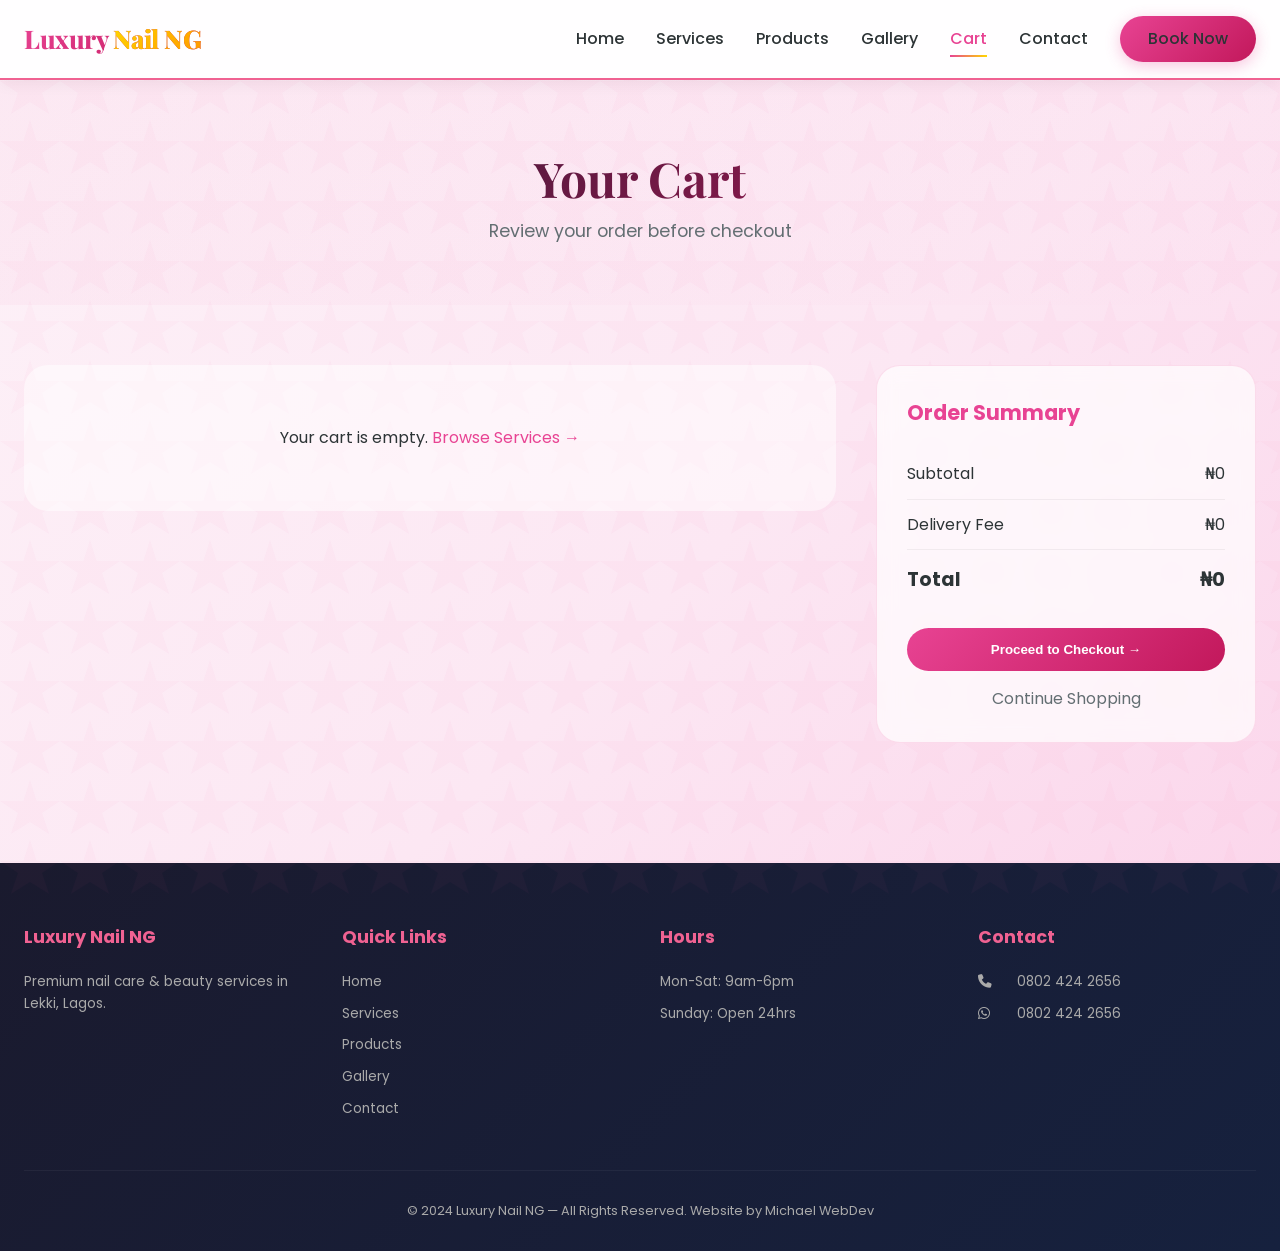
==== cart.html @ 8c087f63 "Create cart.html" ====
<!DOCTYPE html>
<html lang="en">
<head>
    <meta charset="UTF-8">
    <meta name="viewport" content="width=device-width, initial-scale=1.0, maximum-scale=1.0, user-scalable=yes">
    <title>Cart | Luxury Nail NG</title>
    <link href="https://fonts.googleapis.com/css2?family=Playfair+Display:wght@400;500;600;700;800;900&family=Poppins:wght@300;400;500;600;700;800&display=swap" rel="stylesheet">
    <link rel="stylesheet" href="https://cdnjs.cloudflare.com/ajax/libs/font-awesome/6.5.1/css/all.min.css">
    <link rel="stylesheet" href="style.css">
</head>
<body>
    <nav class="navbar"><div class="nav-container"><a href="index.html" class="logo">Luxury <span>Nail NG</span></a><div class="nav-links"><a href="index.html">Home</a><a href="services.html">Services</a><a href="products.html">Products</a><a href="gallery.html">Gallery</a><a href="cart.html" class="active">Cart <span id="nav-cart-count" class="cart-badge">0</span></a><a href="contact.html">Contact</a><a href="contact.html" class="btn-book">Book Now</a></div><div class="mobile-menu-btn"><i class="fas fa-bars"></i></div></div></nav>

    <section class="page-header"><div class="container"><h1>Your Cart</h1><p>Review your order before checkout</p></div></section>

    <section class="cart-section"><div class="container"><div class="cart-grid"><div class="cart-items" id="cart-items"><div class="empty-cart">Your cart is empty. <a href="services.html">Browse Services →</a></div></div><div class="order-summary-card"><h3>Order Summary</h3><div class="summary-row"><span>Subtotal</span><span id="subtotal">₦0</span></div><div class="summary-row"><span>Delivery Fee</span><span id="delivery-fee">₦0</span></div><div class="summary-row total"><span>Total</span><span id="total">₦0</span></div><button class="btn-checkout-full" onclick="proceedToCheckout()">Proceed to Checkout →</button><a href="services.html" class="btn-continue">Continue Shopping</a></div></div></div></section>

    <div id="checkout-modal" class="modal"><div class="modal-content"><h2 class="modal-title">Complete Your Order</h2><div id="order-summary" class="order-summary"></div><div class="form-group"><input type="text" id="customer-name" placeholder="Your Full Name" required></div><div class="form-group"><input type="tel" id="customer-phone" placeholder="Phone Number" required></div><div class="form-group"><select id="order-type"><option value="Pickup">Pickup at Store</option><option value="Delivery">Delivery</option></select></div><div class="form-group" id="address-field" style="display:none"><input type="text" id="delivery-address" placeholder="Delivery Address"></div><div class="modal-actions"><button class="modal-btn cancel" onclick="closeCheckout()">Cancel</button><button class="modal-btn primary" onclick="submitOrder()">Send to WhatsApp →</button></div></div></div>

    <footer class="footer"><div class="container"><div class="footer-grid"><div class="footer-col"><h4>Luxury Nail NG</h4><p>Premium nail care & beauty services in Lekki, Lagos.</p></div><div class="footer-col"><h4>Quick Links</h4><p><a href="index.html">Home</a></p><p><a href="services.html">Services</a></p><p><a href="products.html">Products</a></p><p><a href="gallery.html">Gallery</a></p><p><a href="contact.html">Contact</a></p></div><div class="footer-col"><h4>Hours</h4><p>Mon-Sat: 9am-6pm</p><p>Sunday: Open 24hrs</p></div><div class="footer-col"><h4>Contact</h4><p><i class="fas fa-phone"></i> 0802 424 2656</p><p><i class="fab fa-whatsapp"></i> 0802 424 2656</p></div></div><div class="footer-bottom"><p>© 2024 Luxury Nail NG — All Rights Reserved. Website by Michael WebDev</p></div></div></footer>

    <script src="cart-manager.js"></script>
    <script>
        const WHATSAPP_NUMBER = '2348024242656';
        function getCart() { return JSON.parse(localStorage.getItem('luxurynail_cart') || '[]'); }
        function saveCart(cart) { localStorage.setItem('luxurynail_cart', JSON.stringify(cart)); updateNavCartCount(); }
        function displayCart() { const cart = getCart(); const container = document.getElementById('cart-items'); if (cart.length === 0) { container.innerHTML = '<div class="empty-cart">Your cart is empty. <a href="services.html">Browse Services →</a></div>'; updateSummary(0); return; } const grouped = {}; cart.forEach(item => { if (!grouped[item.name]) grouped[item.name] = { quantity: 0, price: item.price }; grouped[item.name].quantity += item.quantity; }); let subtotal = 0, html = ''; for (const [name, data] of Object.entries(grouped)) { const itemTotal = data.price * data.quantity; subtotal += itemTotal; html += `<div class="cart-item"><div class="cart-item-info"><h4>${name}</h4><div class="cart-item-price">₦${data.price.toLocaleString()} each</div></div><div class="cart-item-actions"><div class="quantity-control"><button onclick="updateQuantity('${name.replace(/'/g, "\\'")}', ${data.price}, -1)">-</button><span>${data.quantity}</span><button onclick="updateQuantity('${name.replace(/'/g, "\\'")}', ${data.price}, 1)">+</button></div><div class="cart-item-total">₦${itemTotal.toLocaleString()}</div><button class="remove-btn" onclick="removeItem('${name.replace(/'/g, "\\'")}')">🗑️</button></div></div>`; } container.innerHTML = html; updateSummary(subtotal); }
        function updateSummary(subtotal) { document.getElementById('subtotal').innerHTML = `₦${subtotal.toLocaleString()}`; document.getElementById('delivery-fee').innerHTML = `₦0`; document.getElementById('total').innerHTML = `₦${subtotal.toLocaleString()}`; }
        function updateQuantity(name, price, change) { let cart = getCart(); const idx = cart.findIndex(i => i.name === name); if (idx !== -1) { const newQty = cart[idx].quantity + change; if (newQty <= 0) cart.splice(idx, 1); else cart[idx].quantity = newQty; } else if (change > 0) cart.push({ name, price, quantity: 1 }); saveCart(cart); displayCart(); }
        function removeItem(name) { let cart = getCart(); cart = cart.filter(i => i.name !== name); saveCart(cart); displayCart(); }
        function updateNavCartCount() { const cart = getCart(); const count = cart.reduce((s,i) => s + i.quantity, 0); const badge = document.getElementById('nav-cart-count'); if (badge) { badge.textContent = count; badge.style.display = count > 0 ? 'inline-block' : 'none'; } }
        function proceedToCheckout() { if (getCart().length === 0) { alert('Your cart is empty'); return; } openCheckout(); }
        function openCheckout() { const cart = getCart(); const modal = document.getElementById('checkout-modal'); const summaryDiv = document.getElementById('order-summary'); const grouped = {}; cart.forEach(i => { if (!grouped[i.name]) grouped[i.name] = { quantity: 0, price: i.price }; grouped[i.name].quantity += i.quantity; }); let total = 0, html = ''; for (const [name, data] of Object.entries(grouped)) { const itemTotal = data.price * data.quantity; total += itemTotal; html += `<div class="summary-item"><span>${data.quantity}x ${name}</span><span>₦${itemTotal.toLocaleString()}</span></div>`; } html += `<div class="summary-total"><span>Total</span><span>₦${total.toLocaleString()}</span></div>`; summaryDiv.innerHTML = html; modal.classList.add('active'); }
        function closeCheckout() { document.getElementById('checkout-modal').classList.remove('active'); }
        function submitOrder() { const name = document.getElementById('customer-name').value.trim(); const phone = document.getElementById('customer-phone').value.trim(); const orderType = document.getElementById('order-type').value; const address = document.getElementById('delivery-address').value.trim(); if (!name || !phone) { alert('Please enter your name and phone number'); return; } if (orderType === 'Delivery' && !address) { alert('Please enter your delivery address'); return; } const cart = getCart(); const grouped = {}; cart.forEach(i => { if (!grouped[i.name]) grouped[i.name] = { quantity: 0, price: i.price }; grouped[i.name].quantity += i.quantity; }); let orderDetails = '', total = 0; for (const [name, data] of Object.entries(grouped)) { const itemTotal = data.price * data.quantity; total += itemTotal; orderDetails += `${data.quantity}x ${name} - ₦${itemTotal.toLocaleString()}%0A`; } let message = `*LUXURY NAIL NG - NEW ORDER*%0A%0A*Customer:* ${name}%0A*Phone:* ${phone}%0A*Order Type:* ${orderType}%0A${orderType === 'Delivery' ? `*Delivery Address:* ${address}%0A` : ''}%0A*ORDER DETAILS:*%0A${orderDetails}%0A*TOTAL: ₦${total.toLocaleString()}*%0A%0AThank you for choosing Luxury Nail NG! 💅`; window.open(`https://wa.me/${WHATSAPP_NUMBER}?text=${message}`, '_blank'); localStorage.removeItem('luxurynail_cart'); updateNavCartCount(); closeCheckout(); displayCart(); }
        document.getElementById('order-type')?.addEventListener('change', function() { document.getElementById('address-field').style.display = this.value === 'Delivery' ? 'block' : 'none'; });
        document.getElementById('checkout-modal')?.addEventListener('click', function(e) { if (e.target === this) closeCheckout(); });
        document.querySelector('.mobile-menu-btn')?.addEventListener('click', function() { const l = document.querySelector('.nav-links'); if (l.style.display === 'flex') l.style.display = 'none'; else { l.style.display = 'flex'; l.style.flexDirection = 'column'; l.style.position = 'absolute'; l.style.top = '70px'; l.style.left = '0'; l.style.right = '0'; l.style.backgroundColor = '#fff'; l.style.padding = '24px'; l.style.boxShadow = '0 10px 25px rgba(0,0,0,0.1)'; } });
        displayCart(); updateNavCartCount();
    </script>
</body>
</html>
---- style.css ----
:root {
    --primary: #e84393;
    --primary-light: #f06292;
    --primary-dark: #c2185b;
    --secondary: #ffd700;
    --secondary-light: #ffed4a;
    --dark: #1a1a2e;
    --dark-light: #16213e;
    --white: #ffffff;
    --gray: #f5f5f5;
    --gray-dark: #e0e0e0;
    --text-dark: #2d3436;
    --text-light: #636e72;
    --shadow-sm: 0 4px 15px rgba(0,0,0,0.05);
    --shadow-md: 0 10px 30px rgba(0,0,0,0.1);
    --shadow-lg: 0 20px 50px rgba(0,0,0,0.15);
    --transition: all 0.3s ease;
}

* {
    margin: 0;
    padding: 0;
    box-sizing: border-box;
}

body {
    font-family: 'Poppins', sans-serif;
    background: linear-gradient(135deg, #fdf2f8 0%, #fce7f3 50%, #fbcfe8 100%);
    color: var(--text-dark);
    line-height: 1.6;
    min-height: 100vh;
}

/* Premium Background Pattern */
body::before {
    content: '';
    position: fixed;
    top: 0;
    left: 0;
    right: 0;
    bottom: 0;
    background-image: url('data:image/svg+xml,<svg xmlns="http://www.w3.org/2000/svg" viewBox="0 0 100 100" opacity="0.03"><path fill="%23e84393" d="M50,0 L61,35 L100,35 L70,55 L82,90 L50,70 L18,90 L30,55 L0,35 L39,35 Z"/></svg>');
    background-repeat: repeat;
    background-size: 60px;
    pointer-events: none;
    z-index: 0;
}

.container {
    max-width: 1400px;
    margin: 0 auto;
    padding: 0 24px;
    position: relative;
    z-index: 1;
}

/* Navigation */
.navbar {
    position: fixed;
    top: 0;
    width: 100%;
    background: rgba(255, 255, 255, 0.95);
    backdrop-filter: blur(12px);
    box-shadow: var(--shadow-sm);
    z-index: 1000;
    padding: 16px 0;
    border-bottom: 2px solid var(--primary-light);
}

.nav-container {
    display: flex;
    justify-content: space-between;
    align-items: center;
    max-width: 1400px;
    margin: 0 auto;
    padding: 0 24px;
}

.logo {
    font-family: 'Playfair Display', serif;
    font-size: 1.6rem;
    font-weight: 800;
    background: linear-gradient(135deg, var(--primary), var(--primary-dark));
    -webkit-background-clip: text;
    background-clip: text;
    color: transparent;
    text-decoration: none;
    letter-spacing: -0.5px;
}

.logo span {
    background: linear-gradient(135deg, var(--secondary), #ff9800);
    -webkit-background-clip: text;
    background-clip: text;
    color: transparent;
}

.nav-links {
    display: flex;
    gap: 32px;
    align-items: center;
}

.nav-links a {
    color: var(--text-dark);
    text-decoration: none;
    font-weight: 500;
    transition: var(--transition);
    position: relative;
}

.nav-links a:hover,
.nav-links a.active {
    color: var(--primary);
}

.nav-links a::after {
    content: '';
    position: absolute;
    bottom: -5px;
    left: 0;
    width: 0;
    height: 2px;
    background: linear-gradient(90deg, var(--primary), var(--secondary));
    transition: var(--transition);
}

.nav-links a:hover::after,
.nav-links a.active::after {
    width: 100%;
}

.cart-badge {
    background: var(--primary);
    color: white;
    border-radius: 50%;
    padding: 2px 8px;
    font-size: 0.7rem;
    font-weight: bold;
    margin-left: 5px;
}

.btn-book {
    background: linear-gradient(135deg, var(--primary), var(--primary-dark));
    color: white;
    padding: 10px 28px;
    border-radius: 40px;
    text-decoration: none;
    font-weight: 600;
    transition: var(--transition);
    box-shadow: 0 4px 15px rgba(232, 67, 147, 0.3);
}

.btn-book:hover {
    transform: translateY(-2px);
    box-shadow: 0 8px 25px rgba(232, 67, 147, 0.4);
}

.mobile-menu-btn {
    display: none;
    font-size: 1.5rem;
    cursor: pointer;
    color: var(--text-dark);
}

/* Hero Section */
.hero {
    min-height: 100vh;
    display: flex;
    align-items: center;
    position: relative;
    overflow: hidden;
    padding-top: 80px;
}

.hero::before {
    content: '';
    position: absolute;
    top: -50%;
    right: -30%;
    width: 80%;
    height: 150%;
    background: radial-gradient(circle, rgba(232,67,147,0.08) 0%, transparent 70%);
    border-radius: 50%;
    pointer-events: none;
}

.hero::after {
    content: '';
    position: absolute;
    bottom: -30%;
    left: -20%;
    width: 60%;
    height: 100%;
    background: radial-gradient(circle, rgba(255,215,0,0.06) 0%, transparent 70%);
    border-radius: 50%;
    pointer-events: none;
}

.hero-content {
    max-width: 700px;
    position: relative;
    z-index: 1;
}

.hero h1 {
    font-family: 'Playfair Display', serif;
    font-size: 4.5rem;
    font-weight: 800;
    margin-bottom: 20px;
    line-height: 1.2;
}

.hero h1 span {
    background: linear-gradient(135deg, var(--primary), var(--primary-dark));
    -webkit-background-clip: text;
    background-clip: text;
    color: transparent;
}

.hero p {
    font-size: 1.2rem;
    color: var(--text-light);
    margin-bottom: 30px;
}

.hero-badges {
    display: flex;
    gap: 15px;
    flex-wrap: wrap;
    margin-bottom: 40px;
}

.hero-badge {
    background: rgba(255, 255, 255, 0.8);
    backdrop-filter: blur(10px);
    padding: 8px 20px;
    border-radius: 40px;
    font-size: 0.85rem;
    font-weight: 500;
    box-shadow: var(--shadow-sm);
    border: 1px solid rgba(232,67,147,0.2);
}

.hero-badge i {
    color: var(--primary);
    margin-right: 8px;
}

.hero-buttons {
    display: flex;
    gap: 20px;
    flex-wrap: wrap;
}

.btn-primary {
    background: linear-gradient(135deg, var(--primary), var(--primary-dark));
    color: white;
    padding: 14px 35px;
    border-radius: 50px;
    text-decoration: none;
    font-weight: 600;
    transition: var(--transition);
    display: inline-block;
    box-shadow: 0 5px 20px rgba(232,67,147,0.3);
}

.btn-primary:hover {
    transform: translateY(-2px);
    box-shadow: 0 8px 30px rgba(232,67,147,0.4);
}

.btn-secondary {
    background: transparent;
    border: 2px solid var(--primary);
    color: var(--primary);
    padding: 12px 33px;
    border-radius: 50px;
    text-decoration: none;
    font-weight: 600;
    transition: var(--transition);
    display: inline-block;
}

.btn-secondary:hover {
    background: var(--primary);
    color: white;
    transform: translateY(-2px);
}

/* Features Section */
.features-section {
    padding: 80px 0;
    background: linear-gradient(180deg, transparent 0%, rgba(232,67,147,0.03) 100%);
}

.features-grid {
    display: grid;
    grid-template-columns: repeat(auto-fit, minmax(260px, 1fr));
    gap: 30px;
}

.feature-card {
    background: rgba(255, 255, 255, 0.7);
    backdrop-filter: blur(10px);
    padding: 35px 25px;
    border-radius: 24px;
    text-align: center;
    transition: var(--transition);
    border: 1px solid rgba(232,67,147,0.15);
    box-shadow: var(--shadow-sm);
}

.feature-card:hover {
    transform: translateY(-5px);
    border-color: var(--primary-light);
    box-shadow: var(--shadow-md);
}

.feature-card i {
    font-size: 2.5rem;
    background: linear-gradient(135deg, var(--primary), var(--secondary));
    -webkit-background-clip: text;
    background-clip: text;
    color: transparent;
    margin-bottom: 15px;
}

.feature-card h3 {
    font-size: 1.2rem;
    margin-bottom: 10px;
}

.feature-card p {
    color: var(--text-light);
    font-size: 0.9rem;
}

/* Section Titles */
.section-title {
    font-family: 'Playfair Display', serif;
    font-size: 2.5rem;
    text-align: center;
    margin-bottom: 15px;
    background: linear-gradient(135deg, var(--dark), var(--primary-dark));
    -webkit-background-clip: text;
    background-clip: text;
    color: transparent;
}

.section-subtitle {
    text-align: center;
    color: var(--text-light);
    margin-bottom: 50px;
    font-size: 1.1rem;
}

/* Services Preview */
.services-preview {
    padding: 80px 0;
}

.preview-grid {
    display: grid;
    grid-template-columns: repeat(auto-fit, minmax(300px, 1fr));
    gap: 30px;
}

.preview-card {
    background: rgba(255, 255, 255, 0.7);
    backdrop-filter: blur(10px);
    padding: 40px 30px;
    border-radius: 24px;
    text-align: center;
    transition: var(--transition);
    border: 1px solid rgba(232,67,147,0.15);
}

.preview-card:hover {
    transform: translateY(-5px);
    border-color: var(--primary-light);
}

.preview-icon {
    font-size: 3rem;
    margin-bottom: 15px;
}

.preview-card h3 {
    font-size: 1.3rem;
    margin-bottom: 10px;
}

.preview-card p {
    color: var(--text-light);
    margin-bottom: 15px;
}

.preview-price {
    color: var(--primary);
    font-weight: 700;
    font-size: 1.1rem;
}

.btn-outline {
    background: transparent;
    border: 2px solid var(--primary);
    color: var(--primary);
    padding: 12px 35px;
    border-radius: 50px;
    text-decoration: none;
    font-weight: 600;
    transition: var(--transition);
    display: inline-block;
}

.btn-outline:hover {
    background: var(--primary);
    color: white;
}

/* Products Grid */
.products-preview, .products-section {
    padding: 80px 0;
    background: linear-gradient(180deg, rgba(232,67,147,0.03) 0%, transparent 100%);
}

.products-grid {
    display: grid;
    grid-template-columns: repeat(auto-fill, minmax(280px, 1fr));
    gap: 30px;
}

.product-card {
    background: rgba(255, 255, 255, 0.7);
    backdrop-filter: blur(10px);
    border-radius: 20px;
    overflow: hidden;
    transition: var(--transition);
    border: 1px solid rgba(232,67,147,0.15);
}

.product-card:hover {
    transform: translateY(-5px);
    box-shadow: var(--shadow-md);
    border-color: var(--primary-light);
}

.product-image {
    width: 100%;
    height: 250px;
    object-fit: cover;
}

.product-content {
    padding: 20px;
}

.product-content h3 {
    font-size: 1.1rem;
    margin-bottom: 8px;
}

.product-desc {
    color: var(--text-light);
    font-size: 0.85rem;
    margin-bottom: 10px;
}

.product-price {
    font-size: 1.2rem;
    font-weight: 700;
    color: var(--primary);
    margin: 10px 0;
}

.add-btn {
    background: linear-gradient(135deg, var(--primary), var(--primary-dark));
    color: white;
    border: none;
    padding: 10px 20px;
    border-radius: 30px;
    cursor: pointer;
    font-weight: 600;
    width: 100%;
    transition: var(--transition);
}

.add-btn:hover {
    transform: scale(1.02);
    box-shadow: 0 5px 15px rgba(232,67,147,0.3);
}

/* CTA Section */
.cta-section {
    padding: 80px 0;
    background: linear-gradient(135deg, var(--dark), var(--dark-light));
    text-align: center;
    position: relative;
    overflow: hidden;
}

.cta-section::before {
    content: '';
    position: absolute;
    top: -50%;
    left: -20%;
    width: 140%;
    height: 200%;
    background: radial-gradient(circle, rgba(232,67,147,0.1) 0%, transparent 70%);
    pointer-events: none;
}

.cta-section h2 {
    font-family: 'Playfair Display', serif;
    font-size: 2.2rem;
    color: white;
    margin-bottom: 15px;
}

.cta-section p {
    color: rgba(255,255,255,0.8);
    margin-bottom: 30px;
}

.btn-whatsapp {
    background: #25D366;
    color: white;
    padding: 14px 35px;
    border-radius: 50px;
    text-decoration: none;
    font-weight: 600;
    display: inline-flex;
    align-items: center;
    gap: 10px;
    transition: var(--transition);
}

.btn-whatsapp:hover {
    transform: translateY(-2px);
    box-shadow: 0 8px 25px rgba(37,211,102,0.3);
}

/* Page Header */
.page-header {
    padding: 140px 0 60px;
    text-align: center;
    background: linear-gradient(135deg, rgba(232,67,147,0.05) 0%, transparent 100%);
}

.page-header h1 {
    font-family: 'Playfair Display', serif;
    font-size: 3rem;
    background: linear-gradient(135deg, var(--dark), var(--primary-dark));
    -webkit-background-clip: text;
    background-clip: text;
    color: transparent;
}

.page-header p {
    color: var(--text-light);
    font-size: 1.1rem;
}

/* Services Page */
.services-section {
    padding: 60px 0;
}

.service-category {
    margin-bottom: 50px;
    background: rgba(255, 255, 255, 0.5);
    backdrop-filter: blur(10px);
    border-radius: 24px;
    padding: 30px;
    border: 1px solid rgba(232,67,147,0.1);
}

.category-header {
    font-family: 'Playfair Display', serif;
    font-size: 1.8rem;
    margin-bottom: 25px;
    color: var(--primary);
}

.services-list {
    display: flex;
    flex-direction: column;
    gap: 15px;
}

.service-item {
    display: flex;
    justify-content: space-between;
    align-items: center;
    padding: 15px 0;
    border-bottom: 1px solid rgba(0,0,0,0.05);
    flex-wrap: wrap;
    gap: 15px;
}

.service-info h3 {
    font-size: 1.1rem;
    margin-bottom: 5px;
}

.service-info p {
    color: var(--text-light);
    font-size: 0.85rem;
}

.service-right {
    display: flex;
    align-items: center;
    gap: 20px;
}

.service-price {
    font-weight: 700;
    color: var(--primary);
    font-size: 1.1rem;
}

.service-note {
    text-align: center;
    padding: 20px;
    background: rgba(232,67,147,0.05);
    border-radius: 16px;
    margin-top: 30px;
}

.service-note i {
    color: var(--primary);
    margin-right: 8px;
}

/* Gallery Page */
.gallery-section {
    padding: 60px 0;
}

.gallery-grid {
    display: grid;
    grid-template-columns: repeat(auto-fill, minmax(300px, 1fr));
    gap: 25px;
}

.gallery-item {
    position: relative;
    overflow: hidden;
    border-radius: 20px;
    aspect-ratio: 1 / 1;
    cursor: pointer;
}

.gallery-item img {
    width: 100%;
    height: 100%;
    object-fit: cover;
    transition: transform 0.5s ease;
}

.gallery-item:hover img {
    transform: scale(1.08);
}

.gallery-overlay {
    position: absolute;
    bottom: 0;
    left: 0;
    right: 0;
    background: linear-gradient(transparent, rgba(0,0,0,0.7));
    padding: 20px;
    color: white;
    opacity: 0;
    transition: opacity 0.3s;
}

.gallery-item:hover .gallery-overlay {
    opacity: 1;
}

.gallery-note {
    text-align: center;
    margin-top: 40px;
    padding: 15px;
    background: rgba(232,67,147,0.05);
    border-radius: 16px;
    color: var(--text-light);
}

/* Cart Page */
.cart-section {
    padding: 60px 0;
}

.cart-grid {
    display: grid;
    grid-template-columns: 1fr 380px;
    gap: 40px;
}

.cart-item {
    background: rgba(255, 255, 255, 0.7);
    backdrop-filter: blur(10px);
    border-radius: 20px;
    padding: 20px;
    margin-bottom: 16px;
    border: 1px solid rgba(232,67,147,0.15);
    display: flex;
    justify-content: space-between;
    align-items: center;
    flex-wrap: wrap;
    gap: 15px;
}

.cart-item-info h4 {
    font-size: 1.1rem;
    margin-bottom: 5px;
}

.cart-item-price {
    color: var(--text-light);
    font-size: 0.85rem;
}

.cart-item-actions {
    display: flex;
    align-items: center;
    gap: 20px;
}

.quantity-control {
    display: flex;
    align-items: center;
    gap: 12px;
}

.quantity-control button {
    background: var(--gray);
    border: none;
    width: 32px;
    height: 32px;
    border-radius: 50%;
    cursor: pointer;
    font-size: 1rem;
    font-weight: bold;
    transition: var(--transition);
}

.quantity-control button:hover {
    background: var(--primary);
    color: white;
}

.remove-btn {
    background: transparent;
    border: none;
    font-size: 1.2rem;
    cursor: pointer;
    color: #ff6b6b;
    transition: var(--transition);
}

.remove-btn:hover {
    transform: scale(1.1);
}

.order-summary-card {
    background: rgba(255, 255, 255, 0.7);
    backdrop-filter: blur(10px);
    border-radius: 24px;
    padding: 30px;
    border: 1px solid rgba(232,67,147,0.15);
    position: sticky;
    top: 100px;
}

.order-summary-card h3 {
    font-size: 1.3rem;
    margin-bottom: 20px;
    color: var(--primary);
}

.summary-row {
    display: flex;
    justify-content: space-between;
    padding: 12px 0;
    border-bottom: 1px solid rgba(0,0,0,0.05);
}

.summary-row.total {
    border-bottom: none;
    font-weight: 700;
    font-size: 1.2rem;
    padding-top: 15px;
}

.btn-checkout-full {
    background: linear-gradient(135deg, var(--primary), var(--primary-dark));
    color: white;
    border: none;
    padding: 14px;
    border-radius: 40px;
    font-weight: 600;
    cursor: pointer;
    width: 100%;
    margin-top: 20px;
    transition: var(--transition);
}

.btn-checkout-full:hover {
    transform: translateY(-2px);
    box-shadow: 0 5px 20px rgba(232,67,147,0.3);
}

.btn-continue {
    display: block;
    text-align: center;
    margin-top: 15px;
    color: var(--text-light);
    text-decoration: none;
}

.empty-cart {
    text-align: center;
    padding: 60px;
    background: rgba(255,255,255,0.5);
    border-radius: 24px;
}

.empty-cart a {
    color: var(--primary);
    text-decoration: none;
}

/* Contact Page */
.contact-section {
    padding: 60px 0;
}

.contact-grid {
    display: grid;
    grid-template-columns: 1fr 1fr;
    gap: 50px;
}

.contact-info-card, .contact-form-card {
    background: rgba(255, 255, 255, 0.7);
    backdrop-filter: blur(10px);
    border-radius: 24px;
    padding: 35px;
    border: 1px solid rgba(232,67,147,0.15);
}

.contact-info-card h3, .contact-form-card h3 {
    font-size: 1.5rem;
    margin-bottom: 25px;
    color: var(--primary);
}

.contact-detail {
    display: flex;
    gap: 15px;
    margin-bottom: 25px;
}

.contact-detail i {
    font-size: 1.3rem;
    color: var(--primary);
    width: 30px;
}

.contact-detail strong {
    display: block;
    margin-bottom: 5px;
}

.form-group {
    margin-bottom: 20px;
}

.form-group input, .form-group textarea, .form-group select {
    width: 100%;
    padding: 14px;
    background: rgba(255,255,255,0.8);
    border: 1px solid rgba(232,67,147,0.2);
    border-radius: 12px;
    font-family: 'Poppins', sans-serif;
    transition: var(--transition);
}

.form-group input:focus, .form-group textarea:focus {
    outline: none;
    border-color: var(--primary);
    box-shadow: 0 0 0 3px rgba(232,67,147,0.1);
}

.btn-submit {
    background: linear-gradient(135deg, var(--primary), var(--primary-dark));
    color: white;
    padding: 14px;
    border-radius: 40px;
    font-weight: 600;
    cursor: pointer;
    width: 100%;
    border: none;
    transition: var(--transition);
}

.btn-submit:hover {
    transform: translateY(-2px);
}

.map-container {
    margin-top: 50px;
    border-radius: 24px;
    overflow: hidden;
    box-shadow: var(--shadow-md);
}

.call-buttons {
    text-align: center;
    margin-top: 50px;
}

.call-buttons h3 {
    margin-bottom: 20px;
    font-size: 1.3rem;
}

.call-buttons-grid {
    display: flex;
    justify-content: center;
    gap: 20px;
    flex-wrap: wrap;
}

.call-btn, .whatsapp-btn {
    padding: 12px 30px;
    border-radius: 50px;
    text-decoration: none;
    font-weight: 600;
    display: inline-flex;
    align-items: center;
    gap: 10px;
    transition: var(--transition);
}

.call-btn {
    background: rgba(232,67,147,0.1);
    border: 1px solid var(--primary);
    color: var(--primary);
}

.whatsapp-btn {
    background: #25D366;
    color: white;
}

.call-btn:hover, .whatsapp-btn:hover {
    transform: translateY(-2px);
}

/* Modal */
.modal {
    display: none;
    position: fixed;
    top: 0;
    left: 0;
    right: 0;
    bottom: 0;
    background: rgba(0,0,0,0.8);
    backdrop-filter: blur(8px);
    z-index: 2000;
    align-items: center;
    justify-content: center;
    padding: 20px;
}

.modal.active {
    display: flex;
}

.modal-content {
    background: white;
    border-radius: 24px;
    padding: 40px;
    max-width: 500px;
    width: 100%;
    max-height: 85vh;
    overflow-y: auto;
}

.modal-title {
    font-family: 'Playfair Display', serif;
    font-size: 1.8rem;
    margin-bottom: 20px;
    text-align: center;
    color: var(--primary);
}

.order-summary {
    margin: 20px 0;
    padding: 20px;
    background: var(--gray);
    border-radius: 16px;
}

.summary-item {
    display: flex;
    justify-content: space-between;
    padding: 8px 0;
    border-bottom: 1px solid rgba(0,0,0,0.05);
}

.summary-total {
    display: flex;
    justify-content: space-between;
    margin-top: 15px;
    padding-top: 15px;
    border-top: 2px solid var(--primary);
    font-weight: 700;
    font-size: 1.2rem;
}

.modal-actions {
    display: flex;
    gap: 15px;
    margin-top: 25px;
}

.modal-btn {
    flex: 1;
    padding: 14px;
    border-radius: 40px;
    border: none;
    font-weight: 600;
    cursor: pointer;
    transition: var(--transition);
}

.modal-btn.cancel {
    background: transparent;
    border: 1px solid var(--gray-dark);
    color: var(--text-dark);
}

.modal-btn.primary {
    background: linear-gradient(135deg, var(--primary), var(--primary-dark));
    color: white;
}

/* Footer */
.footer {
    background: linear-gradient(135deg, var(--dark), var(--dark-light));
    color: #aaa;
    padding: 60px 0 30px;
    margin-top: 60px;
}

.footer-grid {
    display: grid;
    grid-template-columns: repeat(auto-fit, minmax(220px, 1fr));
    gap: 40px;
    margin-bottom: 40px;
}

.footer-col h4 {
    color: var(--primary-light);
    margin-bottom: 20px;
    font-size: 1.1rem;
}

.footer-col p {
    margin-bottom: 10px;
    font-size: 0.85rem;
}

.footer-col a {
    color: #aaa;
    text-decoration: none;
    transition: var(--transition);
}

.footer-col a:hover {
    color: var(--primary-light);
}

.footer-col i {
    margin-right: 10px;
    width: 25px;
}

.footer-bottom {
    text-align: center;
    padding-top: 30px;
    border-top: 1px solid rgba(255,255,255,0.05);
    font-size: 0.8rem;
}

/* Loading & Empty States */
.loading-spinner {
    text-align: center;
    padding: 60px;
    font-size: 1rem;
    color: var(--text-light);
}

.empty-state {
    text-align: center;
    padding: 60px;
    background: rgba(255,255,255,0.5);
    border-radius: 24px;
    color: var(--text-light);
}

.text-center {
    text-align: center;
}

/* Responsive */
@media (max-width: 992px) {
    .cart-grid {
        grid-template-columns: 1fr;
    }
    .contact-grid {
        grid-template-columns: 1fr;
    }
}

@media (max-width: 768px) {
    .nav-links {
        display: none;
    }
    .mobile-menu-btn {
        display: block;
    }
    .hero h1 {
        font-size: 2.8rem;
    }
    .section-title {
        font-size: 1.8rem;
    }
    .hero-buttons {
        flex-direction: column;
        align-items: center;
    }
    .service-item {
        flex-direction: column;
        text-align: center;
    }
    .service-right {
        justify-content: center;
    }
    .cart-item-actions {
        width: 100%;
        justify-content: space-between;
    }
}

@media (max-width: 480px) {
    .hero h1 {
        font-size: 2.2rem;
    }
    .hero-badges {
        justify-content: center;
    }
    .products-grid {
        grid-template-columns: 1fr;
    }
    .gallery-grid {
        grid-template-columns: 1fr;
    }
}
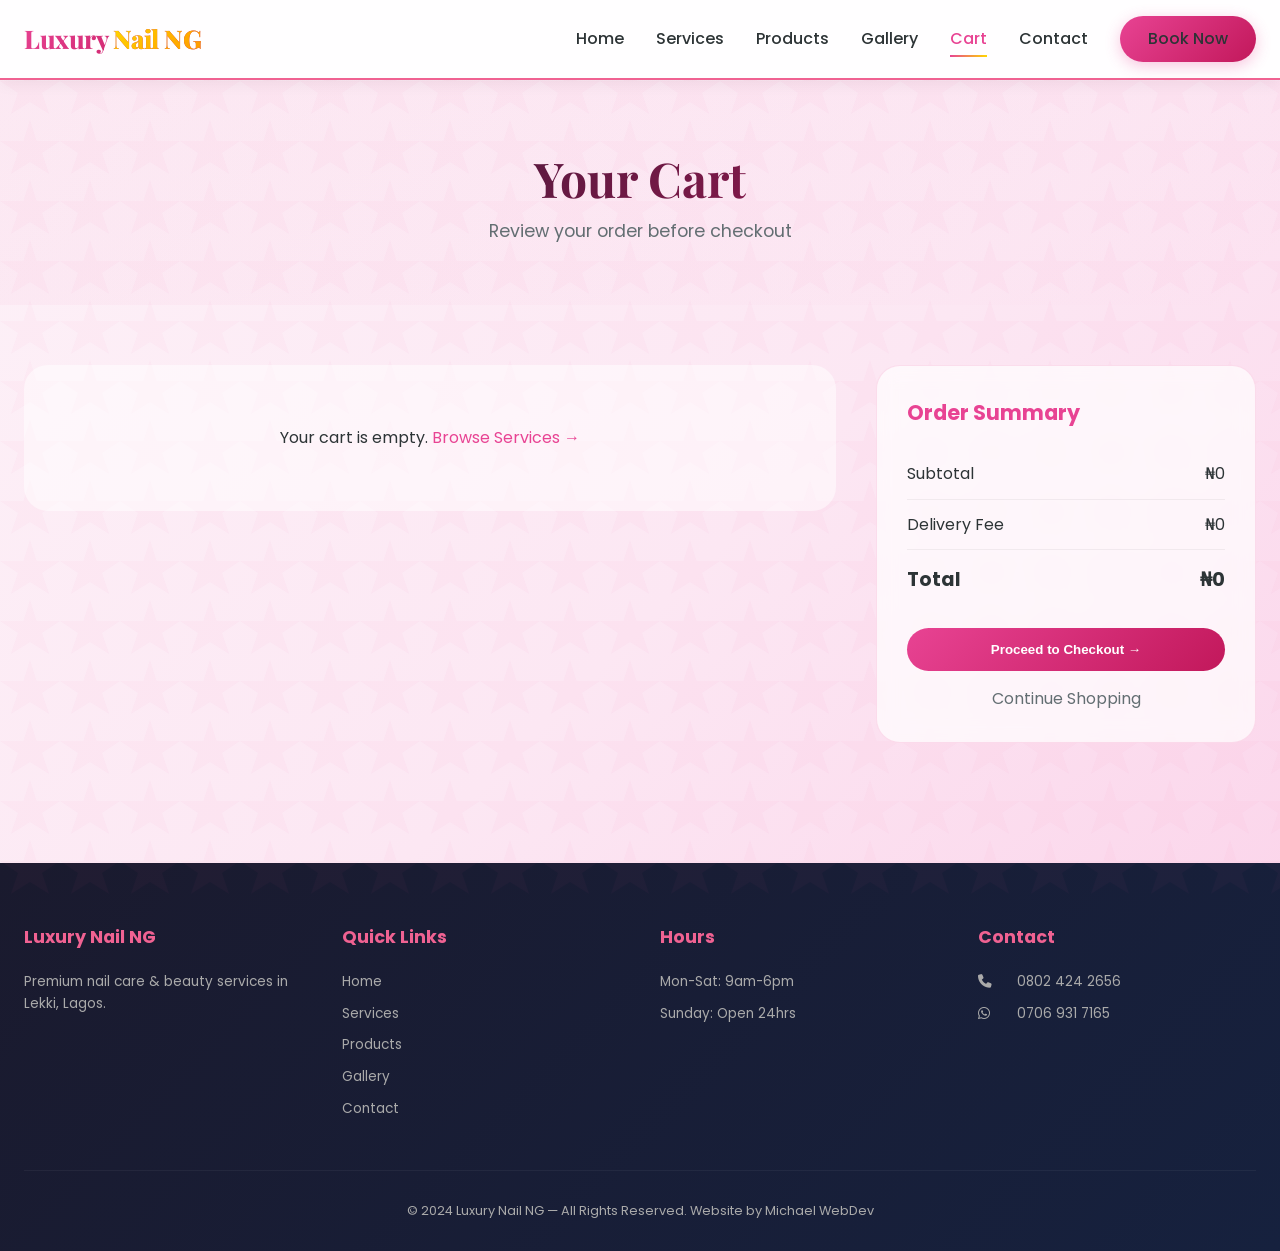
==== commit 0bc0319b: "Update cart.html" ====
--- a/cart.html
+++ b/cart.html
@@ -17,11 +17,11 @@
 
     <div id="checkout-modal" class="modal"><div class="modal-content"><h2 class="modal-title">Complete Your Order</h2><div id="order-summary" class="order-summary"></div><div class="form-group"><input type="text" id="customer-name" placeholder="Your Full Name" required></div><div class="form-group"><input type="tel" id="customer-phone" placeholder="Phone Number" required></div><div class="form-group"><select id="order-type"><option value="Pickup">Pickup at Store</option><option value="Delivery">Delivery</option></select></div><div class="form-group" id="address-field" style="display:none"><input type="text" id="delivery-address" placeholder="Delivery Address"></div><div class="modal-actions"><button class="modal-btn cancel" onclick="closeCheckout()">Cancel</button><button class="modal-btn primary" onclick="submitOrder()">Send to WhatsApp →</button></div></div></div>
 
-    <footer class="footer"><div class="container"><div class="footer-grid"><div class="footer-col"><h4>Luxury Nail NG</h4><p>Premium nail care & beauty services in Lekki, Lagos.</p></div><div class="footer-col"><h4>Quick Links</h4><p><a href="index.html">Home</a></p><p><a href="services.html">Services</a></p><p><a href="products.html">Products</a></p><p><a href="gallery.html">Gallery</a></p><p><a href="contact.html">Contact</a></p></div><div class="footer-col"><h4>Hours</h4><p>Mon-Sat: 9am-6pm</p><p>Sunday: Open 24hrs</p></div><div class="footer-col"><h4>Contact</h4><p><i class="fas fa-phone"></i> 0802 424 2656</p><p><i class="fab fa-whatsapp"></i> 0802 424 2656</p></div></div><div class="footer-bottom"><p>© 2024 Luxury Nail NG — All Rights Reserved. Website by Michael WebDev</p></div></div></footer>
+    <footer class="footer"><div class="container"><div class="footer-grid"><div class="footer-col"><h4>Luxury Nail NG</h4><p>Premium nail care & beauty services in Lekki, Lagos.</p></div><div class="footer-col"><h4>Quick Links</h4><p><a href="index.html">Home</a></p><p><a href="services.html">Services</a></p><p><a href="products.html">Products</a></p><p><a href="gallery.html">Gallery</a></p><p><a href="contact.html">Contact</a></p></div><div class="footer-col"><h4>Hours</h4><p>Mon-Sat: 9am-6pm</p><p>Sunday: Open 24hrs</p></div><div class="footer-col"><h4>Contact</h4><p><i class="fas fa-phone"></i> 0802 424 2656</p><p><i class="fab fa-whatsapp"></i> 0706 931 7165</p></div></div><div class="footer-bottom"><p>© 2024 Luxury Nail NG — All Rights Reserved. Website by Michael WebDev</p></div></div></footer>
 
     <script src="cart-manager.js"></script>
     <script>
-        const WHATSAPP_NUMBER = '2348024242656';
+        const WHATSAPP_NUMBER = '2347069317165';
         function getCart() { return JSON.parse(localStorage.getItem('luxurynail_cart') || '[]'); }
         function saveCart(cart) { localStorage.setItem('luxurynail_cart', JSON.stringify(cart)); updateNavCartCount(); }
         function displayCart() { const cart = getCart(); const container = document.getElementById('cart-items'); if (cart.length === 0) { container.innerHTML = '<div class="empty-cart">Your cart is empty. <a href="services.html">Browse Services →</a></div>'; updateSummary(0); return; } const grouped = {}; cart.forEach(item => { if (!grouped[item.name]) grouped[item.name] = { quantity: 0, price: item.price }; grouped[item.name].quantity += item.quantity; }); let subtotal = 0, html = ''; for (const [name, data] of Object.entries(grouped)) { const itemTotal = data.price * data.quantity; subtotal += itemTotal; html += `<div class="cart-item"><div class="cart-item-info"><h4>${name}</h4><div class="cart-item-price">₦${data.price.toLocaleString()} each</div></div><div class="cart-item-actions"><div class="quantity-control"><button onclick="updateQuantity('${name.replace(/'/g, "\\'")}', ${data.price}, -1)">-</button><span>${data.quantity}</span><button onclick="updateQuantity('${name.replace(/'/g, "\\'")}', ${data.price}, 1)">+</button></div><div class="cart-item-total">₦${itemTotal.toLocaleString()}</div><button class="remove-btn" onclick="removeItem('${name.replace(/'/g, "\\'")}')">🗑️</button></div></div>`; } container.innerHTML = html; updateSummary(subtotal); }
